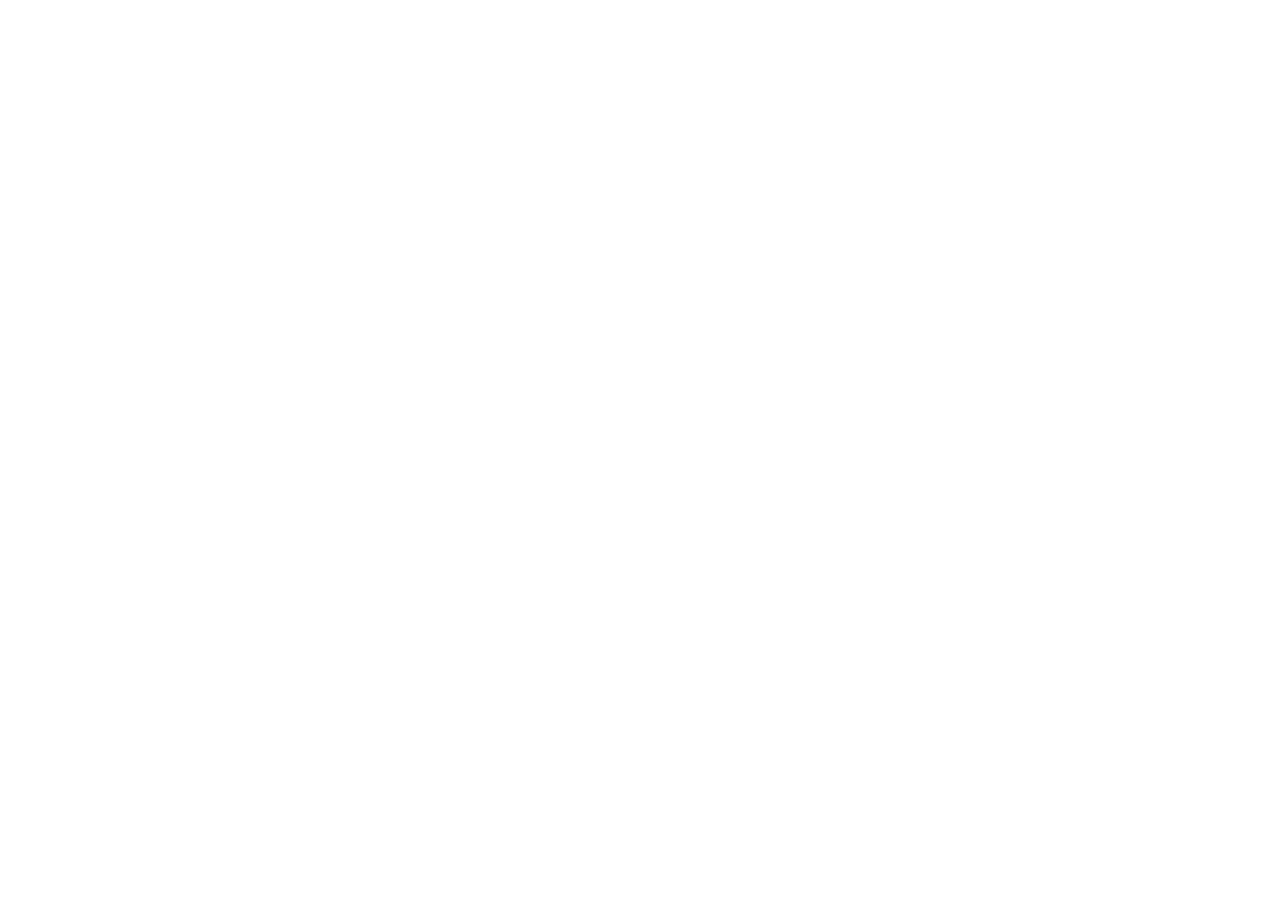
==== DBootstrap.html @ a1589ec2 "Test index.html page" ====
<!DOCTYPE html>
<html lang="en">
<head>
    <link rel="stylesheet" href="stylesheet.css">
    <meta charset="UTF-8">
    <meta name="viewport" content="width=device-width, initial-scale=1.0">
    <title>DBootstrap Documentation</title>
</head>
<body>
    <script src="jquery-3.7.1.js"></script>
</body>
</html>
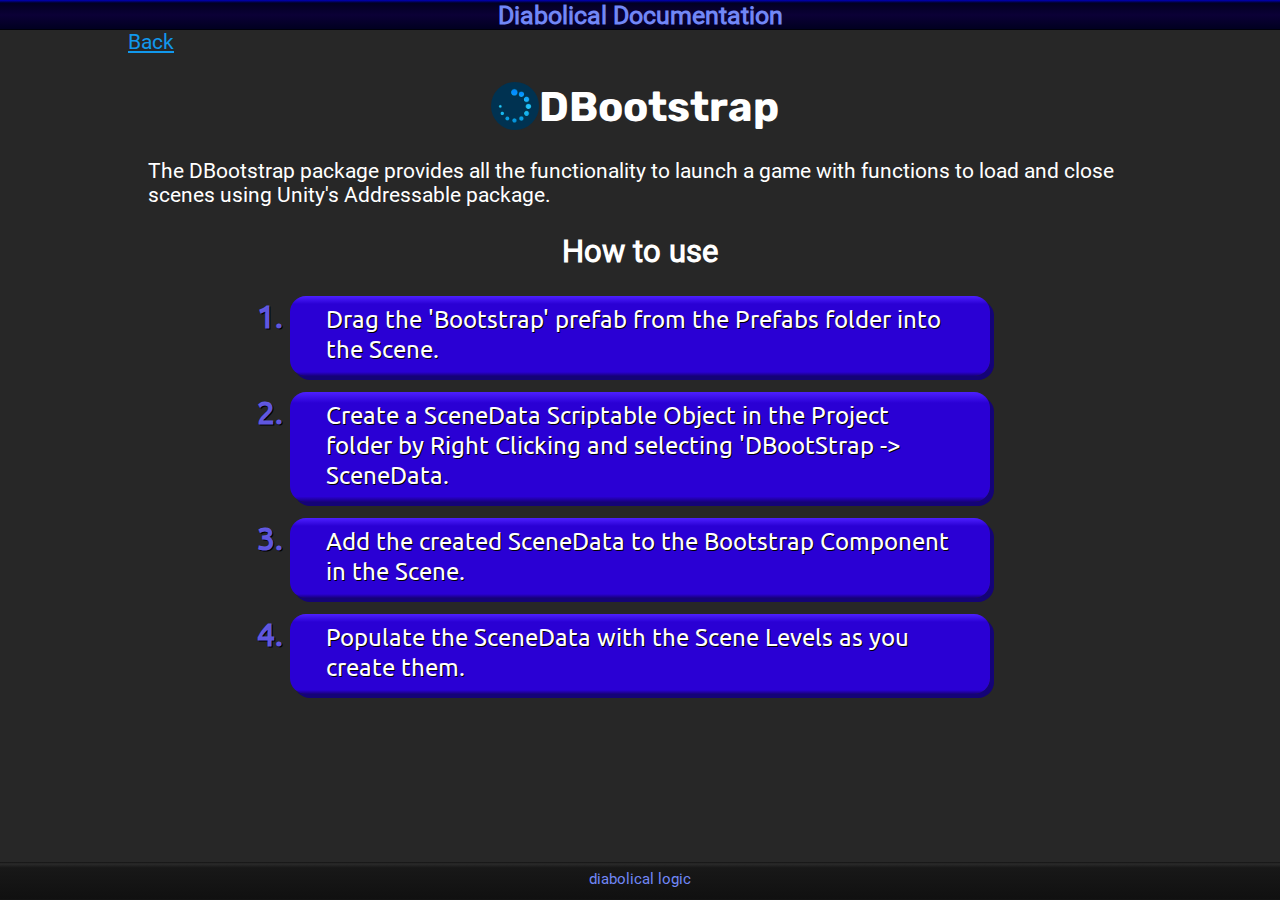
==== commit e8052760: "Added DBootstrap page" ====
--- a/DBootstrap.html
+++ b/DBootstrap.html
@@ -4,9 +4,57 @@
     <link rel="stylesheet" href="stylesheet.css">
     <meta charset="UTF-8">
     <meta name="viewport" content="width=device-width, initial-scale=1.0">
-    <title>DBootstrap Documentation</title>
+    <title>Dutchie Packages Documentation</title>
 </head>
 <body>
     <script src="jquery-3.7.1.js"></script>
+    
+    <header>
+        <div id="headerContent"></div>
+        <script>
+            $('#headerContent').load('./header.html');
+        </script>
+    </header>
+
+
+    <main>   
+        <div>
+            <a href="index.html">Back</a>
+            </div>
+
+            <div id="imageContainer">
+            <div id="packageIconImg">
+            <img src="Icons/DBootstrapIcon_128.png" width="48" height="48"/>
+            </div>
+
+            <div id="packageHeader">
+                <h1>DBootstrap</h1>
+                </div>
+            </div>
+        </div>
+        <div id="packageDescription">
+                The DBootstrap package provides all the functionality to launch a game with functions to load and close scenes using Unity's Addressable package. 
+            </div>
+            <div id="howToHeader">
+                <h2>How to use</h2>
+            </div>
+            <div style="width: 80%; padding-left: 10%; text-align: center;">
+                <ol>
+                <li>Drag the 'Bootstrap' prefab from the Prefabs folder into the Scene.</li>
+                <li>Create a SceneData Scriptable Object in the Project folder by Right Clicking and selecting 'DBootStrap -> SceneData.</li>
+                <li>Add the created SceneData to the Bootstrap Component in the Scene.</li>
+                <li>Populate the SceneData with the Scene Levels as you create them.</li>
+            </ol>
+            </div>
+    </main>
+
+
+    
+        <div id="newFooter"></div>
+        <script>
+            $('#newFooter').load('./footer.html');
+        </script>
+    
+    
 </body>
-</html>+</html>
--- a/stylesheet.css
+++ b/stylesheet.css
@@ -0,0 +1,197 @@
+@font-face {
+    font-family: ubuntu;
+    src: url(Fonts/Ubuntu/Ubuntu-Regular.ttf);
+  }
+
+  @font-face {
+    font-family: rubik;
+    src: url(Fonts/Rubik/Rubik-VariableFont_wght.ttf);
+  }
+
+  @font-face {
+    font-family: roboto;
+    src: url(Fonts/Roboto/Roboto-Regular.ttf);
+  }
+
+html, body { 
+    height: 100%;   
+    color: #ffffff;
+}
+
+body {
+    color: #FFF;
+    padding: 0;
+    margin: 0;
+    font-size: 1.3em;
+    background-color: #272727;
+    font-family: roboto;
+}
+
+a:link {
+    color: #1198ec;
+  }
+  /* visited link */
+  a:visited {
+    color: #0c73b3;
+  }
+  /* mouse over link */
+  a:hover {
+    color: #12a2fc;
+  }
+  /* selected link */
+  a:active {
+    color: #0b6ca8;
+  }
+
+header {    
+    background: linear-gradient(0deg, rgba(0,0,0,1) 0%,
+     rgba(1,0,33,1) 5%,
+      rgb(11, 0, 54) 50%,
+       rgba(1,0,33,1) 90%,
+        rgba(0,1,186,1) 100%);
+    height: 30px;    
+}
+
+main { 
+    background-color: #272727;    
+    padding-bottom: 60px;    
+    margin-left: 10%;
+    margin-right: 10%;
+}
+
+footer { 
+    background-color: #000;
+    height: 30px;    
+}
+
+#newFooter {
+    position: fixed;
+    left: 0;
+    bottom: 0;
+    width: 100%;
+    background-color: rgb(0, 0, 0);
+    color: rgb(113, 135, 246);
+    text-align: center;
+    height: 30px;
+    font-size: 0.7em;
+    padding-top: 8px;
+background: linear-gradient(0deg, rgb(27, 27, 27) 0%,
+ rgb(16, 16, 16) 2%,
+  rgb(24, 24, 24) 85%,
+   rgb(42, 42, 42) 95%,
+    rgb(18, 18, 18) 100%);
+ }
+
+
+#mainHeader {
+    font-size: larger;
+    font-weight: 700;    
+    color: rgb(113, 135, 246);
+    display: flex;
+    justify-content: center;
+    align-items: center;
+    padding: 0;
+    margin: 0  ;
+    height: 30px;
+    
+}
+
+#footerContent {
+    font-size: small;
+    font-weight: 700;    
+    color: rgb(113, 135, 246);
+    display: flex;
+    justify-content: center;
+    align-items: center;
+    padding: 0;
+    margin: 0  ;
+    height: 30px;
+}
+
+#indexLinkList{
+    display: table;
+    margin: 0 auto;
+}
+
+ol {
+	padding: 0;
+	margin: 0;
+	max-width: 700px;
+	
+    display: inline-block;
+    text-align: left;    
+}
+/*
+ol::before {
+	content: '';
+	width: .5rem;
+	height: 100%;
+	position: absolute;
+	top: 0;
+	left: 10%;
+	background: rgb(0, 255, 98);
+	z-index: -1;
+}
+*/
+
+li {
+	padding-top: 0rem;
+    padding-left: 1.5em;
+    padding-right: 1.5em;
+    padding-bottom: 0.5em;
+	border-radius: 1.0rem;
+	background: rgb(43, 8, 245);
+    font-size: 1.5rem;
+    box-shadow: 4px 4px rgb(20, 3, 119);
+    text-shadow: 1px 1px rgb(0, 0, 0);
+    font-family: ubuntu;
+    background: linear-gradient(0deg, rgb(24, 0, 122) 0%,
+     rgba(42, 0, 212) 5%,
+      rgb(42, 0, 212) 50%,
+       rgba(42, 0, 212) 90%,
+        rgb(77, 32, 255) 100%);
+    
+}
+
+li + li {
+	margin-top: 1rem;
+}
+
+::marker {
+	font-weight: 600;
+	color: rgba(109, 99, 255, 0.887);
+	font-size: 2rem;
+}
+
+#packageHeader{
+    margin-left: 0px;
+    margin-right: 10px;
+    font-family: rubik;
+}
+
+#packageDescription{
+    margin-left: 20px;
+}
+
+#howToHeader{
+    text-align: center;    
+}
+
+img {
+    max-width: 48px;
+    max-height: 48px;
+  }
+
+  #packageIconImg {
+    flex-basis: 48px;    
+    background-color: #003251;
+    border-radius: 50%;   
+    max-width: 48px;
+    max-height: 48px;
+  }
+
+  #imageContainer {
+    display: flex;
+    align-items: center;
+    justify-content: center
+  }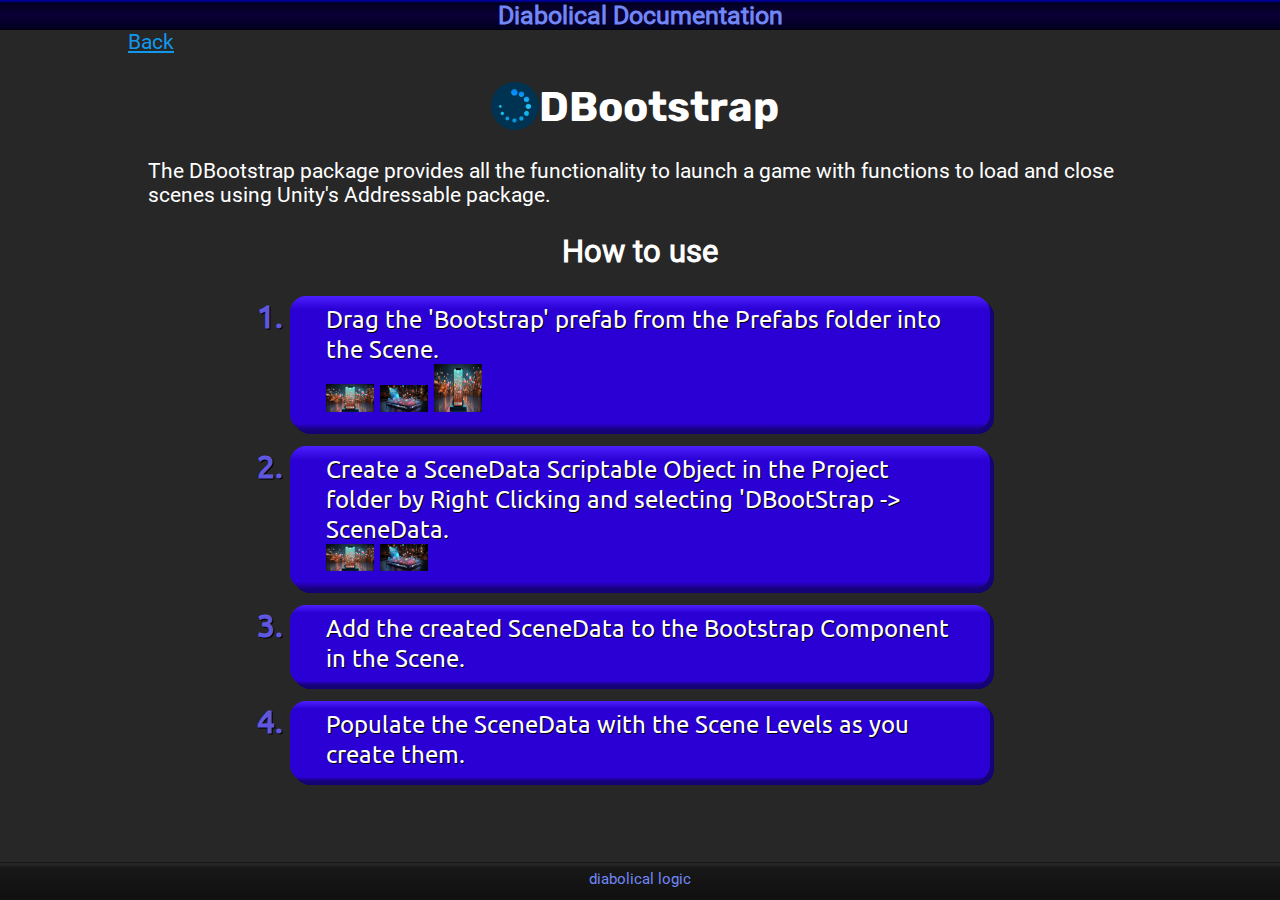
==== commit 56d0b953: "Initial implementation of lightbox" ====
--- a/DBootstrap.html
+++ b/DBootstrap.html
@@ -1,12 +1,28 @@
 <!DOCTYPE html>
 <html lang="en">
 <head>
-    <link rel="stylesheet" href="stylesheet.css">
+    <link rel="stylesheet" href="./stylesheet.css">
     <meta charset="UTF-8">
     <meta name="viewport" content="width=device-width, initial-scale=1.0">
     <title>Dutchie Packages Documentation</title>
+
+    <link type="text/css" rel="stylesheet" href="Scripts/lightGallery-master/dist/css/lightgallery-bundle.css" />
 </head>
 <body>
+    <script src="Scripts/lightGallery-master/dist/lightgallery.umd.js"></script>
+    
+
+    <!-- lightgallery plugins -->
+    <script src="Scripts/lightGallery-master/dist/plugins/thumbnail/lg-thumbnail.umd.js"></script>
+    <script src="Scripts/lightGallery-master/dist/plugins/zoom/lg-zoom.umd.js"></script>
+    <script src="Scripts/lightGallery-master/dist/plugins/comment/lg-comment.umd.js"></script>
+    <script src="Scripts/lightGallery-master/dist/plugins/fullscreen/lg-fullscreen.umd.js"></script>
+    <script src="Scripts/lightGallery-master/dist/plugins/hash/lg-hash.umd.js"></script>
+    <script src="Scripts/lightGallery-master/dist/plugins/pager/lg-pager.umd.js"></script>
+    <script src="Scripts/lightGallery-master/dist/plugins/relativeCaption/lg-relative-caption.umd.js"></script>
+    <script src="Scripts/lightGallery-master/dist/plugins/video/lg-video.umd.js"></script>
+
+
     <script src="jquery-3.7.1.js"></script>
     
     <header>
@@ -40,12 +56,42 @@
             </div>
             <div style="width: 80%; padding-left: 10%; text-align: center;">
                 <ol>
-                <li>Drag the 'Bootstrap' prefab from the Prefabs folder into the Scene.</li>
-                <li>Create a SceneData Scriptable Object in the Project folder by Right Clicking and selecting 'DBootStrap -> SceneData.</li>
+                <li>Drag the 'Bootstrap' prefab from the Prefabs folder into the Scene.
+                    <div id="lightgallery">
+                        <a href="Images/img1.jpg" data-lg-size="1600-2400">
+                            <img alt="Drag the 'Bootstrap' prefab from the Prefabs folder into the Scene." src="Images/img1Thumbnail.png"></a>
+                        <a href="Images/img2.jpg" data-lg-size="1024-800">
+                            <img alt="Create a SceneData Scriptable Object in the Project folder by Right Clicking and selecting 'DBootStrap -> SceneData." src="Images/img2Thumbnail.png"></a>
+                              <!-- HTML5 Video --->
+    <a
+    data-lg-size="1280-720"
+    data-video='{"source": [{"src":"Images/DBootstrap/DBootstrapVideo1.mp4", "type":"video/mp4"}], "tracks": [{"src": "{/videos/title.txt", "kind":"captions", "srclang": "en", "label": "English", "default": "true"}], "attributes": {"preload": false, "playsinline": true, "controls": true}}'
+    data-poster="Images/img1.jpg"
+    data-sub-html="<h4>'Add the created SceneData to the Bootstrap Component in the Scene.</h4>"
+>
+    <img
+        width="300"
+        height="100"
+        class="img-responsive"
+        src="Images/img1.jpg"
+    />
+</a>          
+                    </div>
+                </li>
+                <li>Create a SceneData Scriptable Object in the Project folder by Right Clicking and selecting 'DBootStrap -> SceneData.
+                    <div id="lightgallery2">
+                        <a href="Images/img1.jpg" data-lg-size="1600-2400">
+                            <img alt="Drag the 'Bootstrap' prefab from the Prefabs folder into the Scene." src="Images/img1Thumbnail.png"></a>
+                        <a href="Images/img2.jpg" data-lg-size="1024-800">
+                            <img alt="Create a SceneData Scriptable Object in the Project folder by Right Clicking and selecting 'DBootStrap -> SceneData." src="Images/img2Thumbnail.png"></a>                
+                    </div>
+                </li>
                 <li>Add the created SceneData to the Bootstrap Component in the Scene.</li>
                 <li>Populate the SceneData with the Scene Levels as you create them.</li>
             </ol>
             </div>
+            
+            
     </main>
 
 
@@ -55,6 +101,25 @@
             $('#newFooter').load('./footer.html');
         </script>
     
+     <!-- lightgallery initialization -->
+     <script type="text/javascript">
+        lightGallery(document.getElementById('lightgallery'), {
+            plugins: [lgZoom, lgThumbnail, lgComment, lgFullscreen,  lgHash, lgPager,lgVideo],
+            licenseKey: '0000-0000-000-0000',
+            speed: 500,
+            // ... other settings
+        });
+    </script>
+
+<script type="text/javascript">
+    lightGallery(document.getElementById('lightgallery2'), {
+        plugins: [lgZoom, lgThumbnail, lgComment, lgFullscreen,  lgHash, lgPager,lgVideo],
+        licenseKey: '0000-0000-000-0000',
+        speed: 500,
+        // ... other settings
+    });
+</script>
+    <!-- End lightgallery -->
     
 </body>
 </html>
--- a/stylesheet.css
+++ b/stylesheet.css
@@ -194,4 +194,44 @@
     display: flex;
     align-items: center;
     justify-content: center
-  }+  }
+.lightgalleryclass{
+    display: grid;
+    text-align: left;
+}
+  .lightboxImage {
+	padding-top: 0.65rem;
+    padding-left: 1em;
+    padding-right: 1em;
+    padding-bottom: 0.2em;
+	border-radius: 1.0rem;
+	background: rgb(43, 8, 245);
+    font-size: 1.5rem;
+    box-shadow: 4px 4px rgb(20, 3, 119);
+    text-shadow: 1px 1px rgb(0, 0, 0);
+    font-family: ubuntu;
+    background: linear-gradient(0deg, rgb(24, 0, 122) 0%,
+     rgba(42, 0, 212) 5%,
+      rgb(42, 0, 212) 50%,
+       rgba(42, 0, 212) 90%,
+        rgb(77, 32, 255) 100%);  
+        margin-bottom: 1em;
+
+}
+
+.lightboxImage:link,
+.lightboxImage:hover,
+.lightboxImage:active,
+.lightboxImage:visited
+{
+    text-decoration: none;
+    color: #FFF;   
+    
+    
+}
+
+#instructions{
+    width: 80%; 
+    padding-left: 10%; 
+    text-align: center;
+}
--- a/Scripts/lightGallery-master/dist/css/lightgallery-bundle.css
+++ b/Scripts/lightGallery-master/dist/css/lightgallery-bundle.css
@@ -0,0 +1,1442 @@
+@font-face {
+  font-family: "lg";
+  src: url("../fonts/lg.woff2?io9a6k") format("woff2"), url("../fonts/lg.ttf?io9a6k") format("truetype"), url("../fonts/lg.woff?io9a6k") format("woff"), url("../fonts/lg.svg?io9a6k#lg") format("svg");
+  font-weight: normal;
+  font-style: normal;
+  font-display: block;
+}
+.lg-icon {
+  /* use !important to prevent issues with browser extensions that change fonts */
+  font-family: "lg" !important;
+  speak: never;
+  font-style: normal;
+  font-weight: normal;
+  font-variant: normal;
+  text-transform: none;
+  line-height: 1;
+  /* Better Font Rendering =========== */
+  -webkit-font-smoothing: antialiased;
+  -moz-osx-font-smoothing: grayscale;
+}
+
+.lg-container {
+  font-family: system-ui, -apple-system, "Segoe UI", Roboto, "Helvetica Neue", Arial, "Noto Sans", "Liberation Sans", sans-serif, "Apple Color Emoji", "Segoe UI Emoji", "Segoe UI Symbol", "Noto Color Emoji";
+}
+
+.lg-next,
+.lg-prev {
+  background-color: rgba(0, 0, 0, 0.45);
+  border-radius: 2px;
+  color: #999;
+  cursor: pointer;
+  display: block;
+  font-size: 22px;
+  margin-top: -10px;
+  padding: 8px 10px 9px;
+  position: absolute;
+  top: 50%;
+  z-index: 1084;
+  outline: none;
+  border: none;
+}
+.lg-next.disabled,
+.lg-prev.disabled {
+  opacity: 0 !important;
+  cursor: default;
+}
+.lg-next:hover:not(.disabled),
+.lg-prev:hover:not(.disabled) {
+  color: #fff;
+}
+.lg-single-item .lg-next,
+.lg-single-item .lg-prev {
+  display: none;
+}
+
+.lg-next {
+  right: 20px;
+}
+.lg-next:before {
+  content: "\e095";
+}
+
+.lg-prev {
+  left: 20px;
+}
+.lg-prev:after {
+  content: "\e094";
+}
+
+@-webkit-keyframes lg-right-end {
+  0% {
+    left: 0;
+  }
+  50% {
+    left: -30px;
+  }
+  100% {
+    left: 0;
+  }
+}
+@-moz-keyframes lg-right-end {
+  0% {
+    left: 0;
+  }
+  50% {
+    left: -30px;
+  }
+  100% {
+    left: 0;
+  }
+}
+@-ms-keyframes lg-right-end {
+  0% {
+    left: 0;
+  }
+  50% {
+    left: -30px;
+  }
+  100% {
+    left: 0;
+  }
+}
+@keyframes lg-right-end {
+  0% {
+    left: 0;
+  }
+  50% {
+    left: -30px;
+  }
+  100% {
+    left: 0;
+  }
+}
+@-webkit-keyframes lg-left-end {
+  0% {
+    left: 0;
+  }
+  50% {
+    left: 30px;
+  }
+  100% {
+    left: 0;
+  }
+}
+@-moz-keyframes lg-left-end {
+  0% {
+    left: 0;
+  }
+  50% {
+    left: 30px;
+  }
+  100% {
+    left: 0;
+  }
+}
+@-ms-keyframes lg-left-end {
+  0% {
+    left: 0;
+  }
+  50% {
+    left: 30px;
+  }
+  100% {
+    left: 0;
+  }
+}
+@keyframes lg-left-end {
+  0% {
+    left: 0;
+  }
+  50% {
+    left: 30px;
+  }
+  100% {
+    left: 0;
+  }
+}
+.lg-outer.lg-right-end .lg-object {
+  -webkit-animation: lg-right-end 0.3s;
+  -o-animation: lg-right-end 0.3s;
+  animation: lg-right-end 0.3s;
+  position: relative;
+}
+.lg-outer.lg-left-end .lg-object {
+  -webkit-animation: lg-left-end 0.3s;
+  -o-animation: lg-left-end 0.3s;
+  animation: lg-left-end 0.3s;
+  position: relative;
+}
+
+.lg-toolbar {
+  z-index: 1082;
+  left: 0;
+  position: absolute;
+  top: 0;
+  width: 100%;
+}
+.lg-media-overlap .lg-toolbar {
+  background-image: linear-gradient(0deg, rgba(0, 0, 0, 0), rgba(0, 0, 0, 0.4));
+}
+.lg-toolbar .lg-icon {
+  color: #999;
+  cursor: pointer;
+  float: right;
+  font-size: 24px;
+  height: 47px;
+  line-height: 27px;
+  padding: 10px 0;
+  text-align: center;
+  width: 50px;
+  text-decoration: none !important;
+  outline: medium none;
+  will-change: color;
+  -webkit-transition: color 0.2s linear;
+  -o-transition: color 0.2s linear;
+  transition: color 0.2s linear;
+  background: none;
+  border: none;
+  box-shadow: none;
+}
+.lg-toolbar .lg-icon.lg-icon-18 {
+  font-size: 18px;
+}
+.lg-toolbar .lg-icon:hover {
+  color: #fff;
+}
+.lg-toolbar .lg-close:after {
+  content: "\e070";
+}
+.lg-toolbar .lg-maximize {
+  font-size: 22px;
+}
+.lg-toolbar .lg-maximize:after {
+  content: "\e90a";
+}
+.lg-toolbar .lg-download:after {
+  content: "\e0f2";
+}
+
+.lg-sub-html {
+  color: #eee;
+  font-size: 16px;
+  padding: 10px 40px;
+  text-align: center;
+  z-index: 1080;
+  opacity: 0;
+  -webkit-transition: opacity 0.2s ease-out 0s;
+  -o-transition: opacity 0.2s ease-out 0s;
+  transition: opacity 0.2s ease-out 0s;
+}
+.lg-sub-html h4 {
+  margin: 0;
+  font-size: 13px;
+  font-weight: bold;
+}
+.lg-sub-html p {
+  font-size: 12px;
+  margin: 5px 0 0;
+}
+.lg-sub-html a {
+  color: inherit;
+}
+.lg-sub-html a:hover {
+  text-decoration: underline;
+}
+.lg-media-overlap .lg-sub-html {
+  background-image: linear-gradient(180deg, rgba(0, 0, 0, 0), rgba(0, 0, 0, 0.6));
+}
+.lg-item .lg-sub-html {
+  position: absolute;
+  bottom: 0;
+  right: 0;
+  left: 0;
+}
+
+.lg-error-msg {
+  font-size: 14px;
+  color: #999;
+}
+
+.lg-counter {
+  color: #999;
+  display: inline-block;
+  font-size: 16px;
+  padding-left: 20px;
+  padding-top: 12px;
+  height: 47px;
+  vertical-align: middle;
+}
+
+.lg-closing .lg-toolbar,
+.lg-closing .lg-prev,
+.lg-closing .lg-next,
+.lg-closing .lg-sub-html {
+  opacity: 0;
+  -webkit-transition: -webkit-transform 0.08 cubic-bezier(0, 0, 0.25, 1) 0s, opacity 0.08 cubic-bezier(0, 0, 0.25, 1) 0s, color 0.08 linear;
+  -moz-transition: -moz-transform 0.08 cubic-bezier(0, 0, 0.25, 1) 0s, opacity 0.08 cubic-bezier(0, 0, 0.25, 1) 0s, color 0.08 linear;
+  -o-transition: -o-transform 0.08 cubic-bezier(0, 0, 0.25, 1) 0s, opacity 0.08 cubic-bezier(0, 0, 0.25, 1) 0s, color 0.08 linear;
+  transition: transform 0.08 cubic-bezier(0, 0, 0.25, 1) 0s, opacity 0.08 cubic-bezier(0, 0, 0.25, 1) 0s, color 0.08 linear;
+}
+
+body:not(.lg-from-hash) .lg-outer.lg-start-zoom .lg-item:not(.lg-zoomable) .lg-img-wrap,
+body:not(.lg-from-hash) .lg-outer.lg-start-zoom .lg-item:not(.lg-zoomable) .lg-video-cont {
+  opacity: 0;
+  -moz-transform: scale3d(0.5, 0.5, 0.5);
+  -o-transform: scale3d(0.5, 0.5, 0.5);
+  -ms-transform: scale3d(0.5, 0.5, 0.5);
+  -webkit-transform: scale3d(0.5, 0.5, 0.5);
+  transform: scale3d(0.5, 0.5, 0.5);
+  will-change: transform, opacity;
+  -webkit-transition: -webkit-transform 250ms cubic-bezier(0, 0, 0.25, 1) 0s, opacity 250ms cubic-bezier(0, 0, 0.25, 1) !important;
+  -moz-transition: -moz-transform 250ms cubic-bezier(0, 0, 0.25, 1) 0s, opacity 250ms cubic-bezier(0, 0, 0.25, 1) !important;
+  -o-transition: -o-transform 250ms cubic-bezier(0, 0, 0.25, 1) 0s, opacity 250ms cubic-bezier(0, 0, 0.25, 1) !important;
+  transition: transform 250ms cubic-bezier(0, 0, 0.25, 1) 0s, opacity 250ms cubic-bezier(0, 0, 0.25, 1) !important;
+}
+body:not(.lg-from-hash) .lg-outer.lg-start-zoom .lg-item:not(.lg-zoomable).lg-complete .lg-img-wrap,
+body:not(.lg-from-hash) .lg-outer.lg-start-zoom .lg-item:not(.lg-zoomable).lg-complete .lg-video-cont {
+  opacity: 1;
+  -moz-transform: scale3d(1, 1, 1);
+  -o-transform: scale3d(1, 1, 1);
+  -ms-transform: scale3d(1, 1, 1);
+  -webkit-transform: scale3d(1, 1, 1);
+  transform: scale3d(1, 1, 1);
+}
+
+.lg-icon:focus-visible {
+  color: #fff;
+  border-radius: 3px;
+  outline: 1px dashed rgba(255, 255, 255, 0.6);
+}
+
+.lg-toolbar .lg-icon:focus-visible {
+  border-radius: 8px;
+  outline-offset: -5px;
+}
+
+.lg-outer .lg-thumb-outer {
+  background-color: #0d0a0a;
+  width: 100%;
+  max-height: 350px;
+  overflow: hidden;
+  float: left;
+}
+.lg-outer .lg-thumb-outer.lg-grab .lg-thumb-item {
+  cursor: -webkit-grab;
+  cursor: -moz-grab;
+  cursor: -o-grab;
+  cursor: -ms-grab;
+  cursor: grab;
+}
+.lg-outer .lg-thumb-outer.lg-grabbing .lg-thumb-item {
+  cursor: move;
+  cursor: -webkit-grabbing;
+  cursor: -moz-grabbing;
+  cursor: -o-grabbing;
+  cursor: -ms-grabbing;
+  cursor: grabbing;
+}
+.lg-outer .lg-thumb-outer.lg-dragging .lg-thumb {
+  -webkit-transition-duration: 0s !important;
+  transition-duration: 0s !important;
+}
+.lg-outer .lg-thumb-outer.lg-rebuilding-thumbnails .lg-thumb {
+  -webkit-transition-duration: 0s !important;
+  transition-duration: 0s !important;
+}
+.lg-outer .lg-thumb-outer.lg-thumb-align-middle {
+  text-align: center;
+}
+.lg-outer .lg-thumb-outer.lg-thumb-align-left {
+  text-align: left;
+}
+.lg-outer .lg-thumb-outer.lg-thumb-align-right {
+  text-align: right;
+}
+.lg-outer.lg-single-item .lg-thumb-outer {
+  display: none;
+}
+.lg-outer .lg-thumb {
+  padding: 5px 0;
+  height: 100%;
+  margin-bottom: -5px;
+  display: inline-block;
+  vertical-align: middle;
+}
+@media (min-width: 768px) {
+  .lg-outer .lg-thumb {
+    padding: 10px 0;
+  }
+}
+.lg-outer .lg-thumb-item {
+  cursor: pointer;
+  float: left;
+  overflow: hidden;
+  height: 100%;
+  border-radius: 2px;
+  margin-bottom: 5px;
+  will-change: border-color;
+}
+@media (min-width: 768px) {
+  .lg-outer .lg-thumb-item {
+    border-radius: 4px;
+    border: 2px solid #fff;
+    -webkit-transition: border-color 0.25s ease;
+    -o-transition: border-color 0.25s ease;
+    transition: border-color 0.25s ease;
+  }
+}
+.lg-outer .lg-thumb-item.active, .lg-outer .lg-thumb-item:hover {
+  border-color: rgb(169, 7, 7);
+}
+.lg-outer .lg-thumb-item img {
+  width: 100%;
+  height: 100%;
+  object-fit: cover;
+  display: block;
+}
+.lg-outer.lg-can-toggle .lg-item {
+  padding-bottom: 0;
+}
+.lg-outer .lg-toggle-thumb:after {
+  content: "\e1ff";
+}
+.lg-outer.lg-animate-thumb .lg-thumb {
+  -webkit-transition-timing-function: cubic-bezier(0.215, 0.61, 0.355, 1);
+  transition-timing-function: cubic-bezier(0.215, 0.61, 0.355, 1);
+}
+
+.lg-outer .lg-video-cont {
+  text-align: center;
+  display: inline-block;
+  vertical-align: middle;
+  position: relative;
+}
+.lg-outer .lg-video-cont .lg-object {
+  width: 100% !important;
+  height: 100% !important;
+}
+.lg-outer .lg-has-iframe .lg-video-cont {
+  -webkit-overflow-scrolling: touch;
+  overflow: auto;
+}
+.lg-outer .lg-video-object {
+  position: absolute;
+  left: 0;
+  right: 0;
+  width: 100%;
+  height: 100%;
+  top: 0;
+  bottom: 0;
+  z-index: 3;
+}
+.lg-outer .lg-video-poster {
+  z-index: 1;
+}
+.lg-outer .lg-has-video .lg-video-object {
+  opacity: 0;
+  will-change: opacity;
+  -webkit-transition: opacity 0.3s ease-in;
+  -o-transition: opacity 0.3s ease-in;
+  transition: opacity 0.3s ease-in;
+}
+.lg-outer .lg-has-video.lg-video-loaded .lg-video-poster,
+.lg-outer .lg-has-video.lg-video-loaded .lg-video-play-button {
+  opacity: 0 !important;
+}
+.lg-outer .lg-has-video.lg-video-loaded .lg-video-object {
+  opacity: 1;
+}
+
+@keyframes lg-play-stroke {
+  0% {
+    stroke-dasharray: 1, 200;
+    stroke-dashoffset: 0;
+  }
+  50% {
+    stroke-dasharray: 89, 200;
+    stroke-dashoffset: -35px;
+  }
+  100% {
+    stroke-dasharray: 89, 200;
+    stroke-dashoffset: -124px;
+  }
+}
+@keyframes lg-play-rotate {
+  100% {
+    -webkit-transform: rotate(360deg);
+    transform: rotate(360deg);
+  }
+}
+.lg-video-play-button {
+  width: 18%;
+  max-width: 140px;
+  position: absolute;
+  top: 50%;
+  left: 50%;
+  z-index: 2;
+  cursor: pointer;
+  transform: translate(-50%, -50%) scale(1);
+  will-change: opacity, transform;
+  -webkit-transition: -webkit-transform 0.25s cubic-bezier(0.17, 0.88, 0.32, 1.28), opacity 0.1s;
+  -moz-transition: -moz-transform 0.25s cubic-bezier(0.17, 0.88, 0.32, 1.28), opacity 0.1s;
+  -o-transition: -o-transform 0.25s cubic-bezier(0.17, 0.88, 0.32, 1.28), opacity 0.1s;
+  transition: transform 0.25s cubic-bezier(0.17, 0.88, 0.32, 1.28), opacity 0.1s;
+}
+.lg-video-play-button:hover .lg-video-play-icon-bg,
+.lg-video-play-button:hover .lg-video-play-icon {
+  opacity: 1;
+}
+
+.lg-video-play-icon-bg {
+  fill: none;
+  stroke-width: 3%;
+  stroke: #fcfcfc;
+  opacity: 0.6;
+  will-change: opacity;
+  -webkit-transition: opacity 0.12s ease-in;
+  -o-transition: opacity 0.12s ease-in;
+  transition: opacity 0.12s ease-in;
+}
+
+.lg-video-play-icon-circle {
+  position: absolute;
+  top: 0;
+  left: 0;
+  bottom: 0;
+  right: 0;
+  fill: none;
+  stroke-width: 3%;
+  stroke: rgba(30, 30, 30, 0.9);
+  stroke-opacity: 1;
+  stroke-linecap: round;
+  stroke-dasharray: 200;
+  stroke-dashoffset: 200;
+}
+
+.lg-video-play-icon {
+  position: absolute;
+  width: 25%;
+  max-width: 120px;
+  left: 50%;
+  top: 50%;
+  transform: translate3d(-50%, -50%, 0);
+  opacity: 0.6;
+  will-change: opacity;
+  -webkit-transition: opacity 0.12s ease-in;
+  -o-transition: opacity 0.12s ease-in;
+  transition: opacity 0.12s ease-in;
+}
+.lg-video-play-icon .lg-video-play-icon-inner {
+  fill: #fcfcfc;
+}
+
+.lg-video-loading .lg-video-play-icon-circle {
+  animation: lg-play-rotate 2s linear 0.25s infinite, lg-play-stroke 1.5s ease-in-out 0.25s infinite;
+}
+
+.lg-video-loaded .lg-video-play-button {
+  opacity: 0;
+  transform: translate(-50%, -50%) scale(0.7);
+}
+
+.lg-progress-bar {
+  background-color: #333;
+  height: 5px;
+  left: 0;
+  position: absolute;
+  top: 0;
+  width: 100%;
+  z-index: 1083;
+  opacity: 0;
+  will-change: opacity;
+  -webkit-transition: opacity 0.08s ease 0s;
+  -moz-transition: opacity 0.08s ease 0s;
+  -o-transition: opacity 0.08s ease 0s;
+  transition: opacity 0.08s ease 0s;
+}
+.lg-progress-bar .lg-progress {
+  background-color: rgb(169, 7, 7);
+  height: 5px;
+  width: 0;
+}
+.lg-progress-bar.lg-start .lg-progress {
+  width: 100%;
+}
+.lg-show-autoplay .lg-progress-bar {
+  opacity: 1;
+}
+
+.lg-autoplay-button:after {
+  content: "\e01d";
+}
+.lg-show-autoplay .lg-autoplay-button:after {
+  content: "\e01a";
+}
+.lg-single-item .lg-autoplay-button {
+  opacity: 0.75;
+  pointer-events: none;
+}
+
+.lg-outer.lg-css3.lg-zoom-dragging .lg-item.lg-complete.lg-zoomable .lg-img-wrap,
+.lg-outer.lg-css3.lg-zoom-dragging .lg-item.lg-complete.lg-zoomable .lg-image {
+  -webkit-transition-duration: 0ms !important;
+  transition-duration: 0ms !important;
+}
+.lg-outer.lg-use-transition-for-zoom .lg-item.lg-complete.lg-zoomable .lg-img-wrap {
+  will-change: transform;
+  -webkit-transition: -webkit-transform 0.5s cubic-bezier(0.12, 0.415, 0.01, 1.19) 0s;
+  -moz-transition: -moz-transform 0.5s cubic-bezier(0.12, 0.415, 0.01, 1.19) 0s;
+  -o-transition: -o-transform 0.5s cubic-bezier(0.12, 0.415, 0.01, 1.19) 0s;
+  transition: transform 0.5s cubic-bezier(0.12, 0.415, 0.01, 1.19) 0s;
+}
+.lg-outer.lg-use-transition-for-zoom.lg-zoom-drag-transition .lg-item.lg-complete.lg-zoomable .lg-img-wrap {
+  will-change: transform;
+  -webkit-transition: -webkit-transform 0.8s cubic-bezier(0, 0, 0.25, 1) 0s;
+  -moz-transition: -moz-transform 0.8s cubic-bezier(0, 0, 0.25, 1) 0s;
+  -o-transition: -o-transform 0.8s cubic-bezier(0, 0, 0.25, 1) 0s;
+  transition: transform 0.8s cubic-bezier(0, 0, 0.25, 1) 0s;
+}
+.lg-outer .lg-item.lg-complete.lg-zoomable .lg-img-wrap {
+  -webkit-transform: translate3d(0, 0, 0);
+  transform: translate3d(0, 0, 0);
+  -webkit-backface-visibility: hidden;
+  -moz-backface-visibility: hidden;
+  backface-visibility: hidden;
+}
+.lg-outer .lg-item.lg-complete.lg-zoomable .lg-image,
+.lg-outer .lg-item.lg-complete.lg-zoomable .lg-dummy-img {
+  -webkit-transform: scale3d(1, 1, 1);
+  transform: scale3d(1, 1, 1);
+  -webkit-transition: -webkit-transform 0.5s cubic-bezier(0.12, 0.415, 0.01, 1.19) 0s, opacity 0.15s !important;
+  -moz-transition: -moz-transform 0.5s cubic-bezier(0.12, 0.415, 0.01, 1.19) 0s, opacity 0.15s !important;
+  -o-transition: -o-transform 0.5s cubic-bezier(0.12, 0.415, 0.01, 1.19) 0s, opacity 0.15s !important;
+  transition: transform 0.5s cubic-bezier(0.12, 0.415, 0.01, 1.19) 0s, opacity 0.15s !important;
+  -webkit-backface-visibility: hidden;
+  -moz-backface-visibility: hidden;
+  backface-visibility: hidden;
+}
+.lg-outer .lg-item.lg-complete.lg-zoomable .lg-image.no-transition,
+.lg-outer .lg-item.lg-complete.lg-zoomable .lg-dummy-img.no-transition {
+  transition: none !important;
+}
+.lg-outer .lg-item.lg-complete.lg-zoomable .lg-image.reset-transition,
+.lg-outer .lg-item.lg-complete.lg-zoomable .lg-dummy-img.reset-transition {
+  transform: scale3d(1, 1, 1) translate3d(-50%, -50%, 0px) !important;
+  max-width: none !important;
+  max-height: none !important;
+  top: 50% !important;
+  left: 50% !important;
+}
+.lg-outer .lg-item.lg-complete.lg-zoomable .lg-image.reset-transition-x,
+.lg-outer .lg-item.lg-complete.lg-zoomable .lg-dummy-img.reset-transition-x {
+  transform: scale3d(1, 1, 1) translate3d(-50%, 0, 0px) !important;
+  top: 0 !important;
+  left: 50% !important;
+  max-width: none !important;
+  max-height: none !important;
+}
+.lg-outer .lg-item.lg-complete.lg-zoomable .lg-image.reset-transition-y,
+.lg-outer .lg-item.lg-complete.lg-zoomable .lg-dummy-img.reset-transition-y {
+  transform: scale3d(1, 1, 1) translate3d(0, -50%, 0px) !important;
+  top: 50% !important;
+  left: 0% !important;
+  max-width: none !important;
+  max-height: none !important;
+}
+
+.lg-icon.lg-zoom-in:after {
+  content: "\e311";
+}
+.lg-actual-size .lg-icon.lg-zoom-in {
+  opacity: 1;
+  pointer-events: auto;
+}
+.lg-icon.lg-actual-size {
+  font-size: 20px;
+}
+.lg-icon.lg-actual-size:after {
+  content: "\e033";
+}
+.lg-icon.lg-zoom-out {
+  opacity: 0.5;
+  pointer-events: none;
+}
+.lg-icon.lg-zoom-out:after {
+  content: "\e312";
+}
+.lg-zoomed .lg-icon.lg-zoom-out {
+  opacity: 1;
+  pointer-events: auto;
+}
+
+.lg-outer[data-lg-slide-type=video] .lg-zoom-in,
+.lg-outer[data-lg-slide-type=video] .lg-actual-size,
+.lg-outer[data-lg-slide-type=video] .lg-zoom-out, .lg-outer[data-lg-slide-type=iframe] .lg-zoom-in,
+.lg-outer[data-lg-slide-type=iframe] .lg-actual-size,
+.lg-outer[data-lg-slide-type=iframe] .lg-zoom-out, .lg-outer.lg-first-slide-loading .lg-zoom-in,
+.lg-outer.lg-first-slide-loading .lg-actual-size,
+.lg-outer.lg-first-slide-loading .lg-zoom-out {
+  opacity: 0.75;
+  pointer-events: none;
+}
+
+.lg-outer .lg-pager-outer {
+  text-align: center;
+  z-index: 1080;
+  height: 10px;
+  margin-bottom: 10px;
+}
+.lg-outer .lg-pager-outer.lg-pager-hover .lg-pager-cont {
+  overflow: visible;
+}
+.lg-outer.lg-single-item .lg-pager-outer {
+  display: none;
+}
+.lg-outer .lg-pager-cont {
+  cursor: pointer;
+  display: inline-block;
+  overflow: hidden;
+  position: relative;
+  vertical-align: top;
+  margin: 0 5px;
+}
+.lg-outer .lg-pager-cont:hover .lg-pager-thumb-cont {
+  opacity: 1;
+  -webkit-transform: translate3d(0, 0, 0);
+  transform: translate3d(0, 0, 0);
+}
+.lg-outer .lg-pager-cont.lg-pager-active .lg-pager {
+  box-shadow: 0 0 0 2px white inset;
+}
+.lg-outer .lg-pager-thumb-cont {
+  background-color: #fff;
+  color: #fff;
+  bottom: 100%;
+  height: 83px;
+  left: 0;
+  margin-bottom: 20px;
+  margin-left: -60px;
+  opacity: 0;
+  padding: 5px;
+  position: absolute;
+  width: 120px;
+  border-radius: 3px;
+  will-change: transform, opacity;
+  -webkit-transition: opacity 0.15s ease 0s, -webkit-transform 0.15s ease 0s;
+  -moz-transition: opacity 0.15s ease 0s, -moz-transform 0.15s ease 0s;
+  -o-transition: opacity 0.15s ease 0s, -o-transform 0.15s ease 0s;
+  transition: opacity 0.15s ease 0s, transform 0.15s ease 0s;
+  -webkit-transform: translate3d(0, 5px, 0);
+  transform: translate3d(0, 5px, 0);
+}
+.lg-outer .lg-pager-thumb-cont img {
+  width: 100%;
+  height: 100%;
+}
+.lg-outer .lg-pager {
+  background-color: rgba(255, 255, 255, 0.5);
+  border-radius: 50%;
+  box-shadow: 0 0 0 8px rgba(255, 255, 255, 0.7) inset;
+  display: block;
+  height: 12px;
+  -webkit-transition: box-shadow 0.3s ease 0s;
+  -o-transition: box-shadow 0.3s ease 0s;
+  transition: box-shadow 0.3s ease 0s;
+  width: 12px;
+}
+.lg-outer .lg-pager:hover, .lg-outer .lg-pager:focus {
+  box-shadow: 0 0 0 8px white inset;
+}
+.lg-outer .lg-caret {
+  border-left: 10px solid transparent;
+  border-right: 10px solid transparent;
+  border-top: 10px dashed;
+  bottom: -10px;
+  display: inline-block;
+  height: 0;
+  left: 50%;
+  margin-left: -5px;
+  position: absolute;
+  vertical-align: middle;
+  width: 0;
+}
+
+.lg-fullscreen:after {
+  content: "\e20c";
+}
+.lg-fullscreen-on .lg-fullscreen:after {
+  content: "\e20d";
+}
+
+.lg-outer .lg-dropdown-overlay {
+  background-color: rgba(0, 0, 0, 0.25);
+  bottom: 0;
+  cursor: default;
+  left: 0;
+  position: absolute;
+  right: 0;
+  top: 0;
+  z-index: 1081;
+  opacity: 0;
+  visibility: hidden;
+  will-change: visibility, opacity;
+  -webkit-transition: visibility 0s linear 0.18s, opacity 0.18s linear 0s;
+  -o-transition: visibility 0s linear 0.18s, opacity 0.18s linear 0s;
+  transition: visibility 0s linear 0.18s, opacity 0.18s linear 0s;
+}
+.lg-outer.lg-dropdown-active .lg-dropdown,
+.lg-outer.lg-dropdown-active .lg-dropdown-overlay {
+  -webkit-transition-delay: 0s;
+  transition-delay: 0s;
+  -moz-transform: translate3d(0, 0px, 0);
+  -o-transform: translate3d(0, 0px, 0);
+  -ms-transform: translate3d(0, 0px, 0);
+  -webkit-transform: translate3d(0, 0px, 0);
+  transform: translate3d(0, 0px, 0);
+  opacity: 1;
+  visibility: visible;
+}
+.lg-outer.lg-dropdown-active .lg-share {
+  color: #fff;
+}
+.lg-outer .lg-dropdown {
+  background-color: #fff;
+  border-radius: 2px;
+  font-size: 14px;
+  list-style-type: none;
+  margin: 0;
+  padding: 10px 0;
+  position: absolute;
+  right: 0;
+  text-align: left;
+  top: 50px;
+  opacity: 0;
+  visibility: hidden;
+  -moz-transform: translate3d(0, 5px, 0);
+  -o-transform: translate3d(0, 5px, 0);
+  -ms-transform: translate3d(0, 5px, 0);
+  -webkit-transform: translate3d(0, 5px, 0);
+  transform: translate3d(0, 5px, 0);
+  will-change: visibility, opacity, transform;
+  -webkit-transition: -webkit-transform 0.18s linear 0s, visibility 0s linear 0.5s, opacity 0.18s linear 0s;
+  -moz-transition: -moz-transform 0.18s linear 0s, visibility 0s linear 0.5s, opacity 0.18s linear 0s;
+  -o-transition: -o-transform 0.18s linear 0s, visibility 0s linear 0.5s, opacity 0.18s linear 0s;
+  transition: transform 0.18s linear 0s, visibility 0s linear 0.5s, opacity 0.18s linear 0s;
+}
+.lg-outer .lg-dropdown:after {
+  content: "";
+  display: block;
+  height: 0;
+  width: 0;
+  position: absolute;
+  border: 8px solid transparent;
+  border-bottom-color: #fff;
+  right: 16px;
+  top: -16px;
+}
+.lg-outer .lg-dropdown > li:last-child {
+  margin-bottom: 0px;
+}
+.lg-outer .lg-dropdown > li:hover a {
+  color: #333;
+}
+.lg-outer .lg-dropdown a {
+  color: #333;
+  display: block;
+  white-space: pre;
+  padding: 4px 12px;
+  font-family: "Open Sans", "Helvetica Neue", Helvetica, Arial, sans-serif;
+  font-size: 12px;
+}
+.lg-outer .lg-dropdown a:hover {
+  background-color: rgba(0, 0, 0, 0.07);
+}
+.lg-outer .lg-dropdown .lg-dropdown-text {
+  display: inline-block;
+  line-height: 1;
+  margin-top: -3px;
+  vertical-align: middle;
+}
+.lg-outer .lg-dropdown .lg-icon {
+  color: #333;
+  display: inline-block;
+  float: none;
+  font-size: 20px;
+  height: auto;
+  line-height: 1;
+  margin-right: 8px;
+  padding: 0;
+  vertical-align: middle;
+  width: auto;
+}
+.lg-outer .lg-share {
+  position: relative;
+}
+.lg-outer .lg-share:after {
+  content: "\e80d";
+}
+.lg-outer .lg-share-facebook .lg-icon {
+  color: #3b5998;
+}
+.lg-outer .lg-share-facebook .lg-icon:after {
+  content: "\e904";
+}
+.lg-outer .lg-share-twitter .lg-icon {
+  color: #00aced;
+}
+.lg-outer .lg-share-twitter .lg-icon:after {
+  content: "\e907";
+}
+.lg-outer .lg-share-pinterest .lg-icon {
+  color: #cb2027;
+}
+.lg-outer .lg-share-pinterest .lg-icon:after {
+  content: "\e906";
+}
+
+.lg-comment-box {
+  width: 420px;
+  max-width: 100%;
+  position: absolute;
+  right: 0;
+  top: 0;
+  bottom: 0;
+  z-index: 9999;
+  background-color: #fff;
+  will-change: transform;
+  -moz-transform: translate3d(100%, 0, 0);
+  -o-transform: translate3d(100%, 0, 0);
+  -ms-transform: translate3d(100%, 0, 0);
+  -webkit-transform: translate3d(100%, 0, 0);
+  transform: translate3d(100%, 0, 0);
+  -webkit-transition: -webkit-transform 0.4s cubic-bezier(0, 0, 0.25, 1) 0s;
+  -moz-transition: -moz-transform 0.4s cubic-bezier(0, 0, 0.25, 1) 0s;
+  -o-transition: -o-transform 0.4s cubic-bezier(0, 0, 0.25, 1) 0s;
+  transition: transform 0.4s cubic-bezier(0, 0, 0.25, 1) 0s;
+}
+.lg-comment-box .lg-comment-title {
+  margin: 0;
+  color: #fff;
+  font-size: 18px;
+}
+.lg-comment-box .lg-comment-header {
+  background-color: #000;
+  padding: 12px 20px;
+  position: absolute;
+  left: 0;
+  right: 0;
+  top: 0;
+}
+.lg-comment-box .lg-comment-body {
+  height: 100% !important;
+  padding-top: 43px !important;
+  width: 100% !important;
+}
+.lg-comment-box .fb-comments {
+  height: 100%;
+  width: 100%;
+  background: url("../images/loading.gif") no-repeat scroll center center #fff;
+  overflow-y: auto;
+  display: inline-block;
+}
+.lg-comment-box .fb-comments[fb-xfbml-state=rendered] {
+  background-image: none;
+}
+.lg-comment-box .fb-comments > span {
+  max-width: 100%;
+}
+.lg-comment-box .lg-comment-close {
+  position: absolute;
+  right: 5px;
+  top: 12px;
+  cursor: pointer;
+  font-size: 20px;
+  color: #999;
+  will-change: color;
+  -webkit-transition: color 0.2s linear;
+  -o-transition: color 0.2s linear;
+  transition: color 0.2s linear;
+}
+.lg-comment-box .lg-comment-close:hover {
+  color: #fff;
+}
+.lg-comment-box .lg-comment-close:after {
+  content: "\e070";
+}
+.lg-comment-box iframe {
+  max-width: 100% !important;
+  width: 100% !important;
+}
+.lg-comment-box #disqus_thread {
+  padding: 0 20px;
+}
+
+.lg-outer .lg-comment-overlay {
+  background-color: rgba(0, 0, 0, 0.25);
+  bottom: 0;
+  cursor: default;
+  left: 0;
+  position: fixed;
+  right: 0;
+  top: 0;
+  z-index: 1081;
+  opacity: 0;
+  visibility: hidden;
+  will-change: visibility, opacity;
+  -webkit-transition: visibility 0s linear 0.18s, opacity 0.18s linear 0s;
+  -o-transition: visibility 0s linear 0.18s, opacity 0.18s linear 0s;
+  transition: visibility 0s linear 0.18s, opacity 0.18s linear 0s;
+}
+.lg-outer .lg-comment-toggle:after {
+  content: "\e908";
+}
+.lg-outer.lg-comment-active .lg-comment-overlay {
+  -webkit-transition-delay: 0s;
+  transition-delay: 0s;
+  -moz-transform: translate3d(0, 0px, 0);
+  -o-transform: translate3d(0, 0px, 0);
+  -ms-transform: translate3d(0, 0px, 0);
+  -webkit-transform: translate3d(0, 0px, 0);
+  transform: translate3d(0, 0px, 0);
+  opacity: 1;
+  visibility: visible;
+}
+.lg-outer.lg-comment-active .lg-comment-toggle {
+  color: #fff;
+}
+.lg-outer.lg-comment-active .lg-comment-box {
+  -moz-transform: translate3d(0, 0, 0);
+  -o-transform: translate3d(0, 0, 0);
+  -ms-transform: translate3d(0, 0, 0);
+  -webkit-transform: translate3d(0, 0, 0);
+  transform: translate3d(0, 0, 0);
+}
+
+.lg-outer .lg-img-rotate {
+  position: absolute;
+  left: 0;
+  right: 0;
+  top: 0;
+  bottom: 0;
+  -webkit-transition: -webkit-transform 0.4s cubic-bezier(0, 0, 0.25, 1) 0s;
+  -moz-transition: -moz-transform 0.4s cubic-bezier(0, 0, 0.25, 1) 0s;
+  -o-transition: -o-transform 0.4s cubic-bezier(0, 0, 0.25, 1) 0s;
+  transition: transform 0.4s cubic-bezier(0, 0, 0.25, 1) 0s;
+}
+.lg-outer[data-lg-slide-type=video] .lg-rotate-left,
+.lg-outer[data-lg-slide-type=video] .lg-rotate-right,
+.lg-outer[data-lg-slide-type=video] .lg-flip-ver,
+.lg-outer[data-lg-slide-type=video] .lg-flip-hor, .lg-outer[data-lg-slide-type=iframe] .lg-rotate-left,
+.lg-outer[data-lg-slide-type=iframe] .lg-rotate-right,
+.lg-outer[data-lg-slide-type=iframe] .lg-flip-ver,
+.lg-outer[data-lg-slide-type=iframe] .lg-flip-hor {
+  opacity: 0.75;
+  pointer-events: none;
+}
+.lg-outer .lg-img-rotate:before {
+  content: "";
+  display: inline-block;
+  height: 100%;
+  vertical-align: middle;
+}
+
+.lg-rotate-left:after {
+  content: "\e900";
+}
+
+.lg-rotate-right:after {
+  content: "\e901";
+}
+
+.lg-icon.lg-flip-hor, .lg-icon.lg-flip-ver {
+  font-size: 26px;
+}
+
+.lg-flip-ver:after {
+  content: "\e903";
+}
+
+.lg-flip-hor:after {
+  content: "\e902";
+}
+
+.lg-medium-zoom-item {
+  cursor: zoom-in;
+}
+
+.lg-medium-zoom .lg-outer {
+  cursor: zoom-out;
+}
+.lg-medium-zoom .lg-outer.lg-grab img.lg-object {
+  cursor: zoom-out;
+}
+.lg-medium-zoom .lg-outer.lg-grabbing img.lg-object {
+  cursor: zoom-out;
+}
+
+.lg-relative-caption .lg-outer .lg-sub-html {
+  white-space: normal;
+  bottom: auto;
+  padding: 0;
+  background-image: none;
+}
+.lg-relative-caption .lg-outer .lg-relative-caption-item {
+  opacity: 0;
+  padding: 16px 0;
+  transition: 0.5s opacity ease;
+}
+.lg-relative-caption .lg-outer .lg-show-caption .lg-relative-caption-item {
+  opacity: 1;
+}
+
+.lg-group:after {
+  content: "";
+  display: table;
+  clear: both;
+}
+
+.lg-container {
+  display: none;
+  outline: none;
+}
+.lg-container.lg-show {
+  display: block;
+}
+
+.lg-on {
+  scroll-behavior: unset;
+}
+
+.lg-overlay-open {
+  overflow: hidden;
+}
+
+.lg-toolbar,
+.lg-prev,
+.lg-next,
+.lg-pager-outer,
+.lg-hide-sub-html .lg-sub-html {
+  opacity: 0;
+  will-change: transform, opacity;
+  -webkit-transition: -webkit-transform 0.25s cubic-bezier(0, 0, 0.25, 1) 0s, opacity 0.25s cubic-bezier(0, 0, 0.25, 1) 0s;
+  -moz-transition: -moz-transform 0.25s cubic-bezier(0, 0, 0.25, 1) 0s, opacity 0.25s cubic-bezier(0, 0, 0.25, 1) 0s;
+  -o-transition: -o-transform 0.25s cubic-bezier(0, 0, 0.25, 1) 0s, opacity 0.25s cubic-bezier(0, 0, 0.25, 1) 0s;
+  transition: transform 0.25s cubic-bezier(0, 0, 0.25, 1) 0s, opacity 0.25s cubic-bezier(0, 0, 0.25, 1) 0s;
+}
+
+.lg-show-in .lg-toolbar,
+.lg-show-in .lg-prev,
+.lg-show-in .lg-next,
+.lg-show-in .lg-pager-outer {
+  opacity: 1;
+}
+.lg-show-in.lg-hide-sub-html .lg-sub-html {
+  opacity: 1;
+}
+.lg-show-in .lg-hide-items .lg-prev {
+  opacity: 0;
+  -webkit-transform: translate3d(-10px, 0, 0);
+  transform: translate3d(-10px, 0, 0);
+}
+.lg-show-in .lg-hide-items .lg-next {
+  opacity: 0;
+  -webkit-transform: translate3d(10px, 0, 0);
+  transform: translate3d(10px, 0, 0);
+}
+.lg-show-in .lg-hide-items .lg-toolbar {
+  opacity: 0;
+  -webkit-transform: translate3d(0, -10px, 0);
+  transform: translate3d(0, -10px, 0);
+}
+.lg-show-in .lg-hide-items.lg-hide-sub-html .lg-sub-html {
+  opacity: 0;
+  -webkit-transform: translate3d(0, 20px, 0);
+  transform: translate3d(0, 20px, 0);
+}
+
+.lg-outer {
+  width: 100%;
+  height: 100%;
+  position: fixed;
+  top: 0;
+  left: 0;
+  z-index: 1050;
+  text-align: left;
+  opacity: 0.001;
+  outline: none;
+  will-change: auto;
+  overflow: hidden;
+  -webkit-transition: opacity 0.15s ease 0s;
+  -o-transition: opacity 0.15s ease 0s;
+  transition: opacity 0.15s ease 0s;
+}
+.lg-outer * {
+  -webkit-box-sizing: border-box;
+  -moz-box-sizing: border-box;
+  box-sizing: border-box;
+}
+.lg-outer.lg-zoom-from-image {
+  opacity: 1;
+}
+.lg-outer.lg-visible {
+  opacity: 1;
+}
+.lg-outer.lg-css3 .lg-item:not(.lg-start-end-progress).lg-prev-slide, .lg-outer.lg-css3 .lg-item:not(.lg-start-end-progress).lg-next-slide, .lg-outer.lg-css3 .lg-item:not(.lg-start-end-progress).lg-current {
+  -webkit-transition-duration: inherit !important;
+  transition-duration: inherit !important;
+  -webkit-transition-timing-function: inherit !important;
+  transition-timing-function: inherit !important;
+}
+.lg-outer.lg-css3.lg-dragging .lg-item.lg-prev-slide, .lg-outer.lg-css3.lg-dragging .lg-item.lg-next-slide, .lg-outer.lg-css3.lg-dragging .lg-item.lg-current {
+  -webkit-transition-duration: 0s !important;
+  transition-duration: 0s !important;
+  opacity: 1;
+}
+.lg-outer.lg-grab img.lg-object {
+  cursor: -webkit-grab;
+  cursor: -moz-grab;
+  cursor: -o-grab;
+  cursor: -ms-grab;
+  cursor: grab;
+}
+.lg-outer.lg-grabbing img.lg-object {
+  cursor: move;
+  cursor: -webkit-grabbing;
+  cursor: -moz-grabbing;
+  cursor: -o-grabbing;
+  cursor: -ms-grabbing;
+  cursor: grabbing;
+}
+.lg-outer .lg-content {
+  position: absolute;
+  top: 0;
+  left: 0;
+  right: 0;
+  bottom: 0;
+}
+.lg-outer .lg-inner {
+  width: 100%;
+  position: absolute;
+  left: 0;
+  top: 0;
+  bottom: 0;
+  -webkit-transition: opacity 0s;
+  -o-transition: opacity 0s;
+  transition: opacity 0s;
+  white-space: nowrap;
+}
+.lg-outer .lg-item {
+  display: none !important;
+}
+.lg-outer .lg-item:not(.lg-start-end-progress) {
+  background: url("../images/loading.gif") no-repeat scroll center center transparent;
+}
+.lg-outer.lg-css3 .lg-prev-slide,
+.lg-outer.lg-css3 .lg-current,
+.lg-outer.lg-css3 .lg-next-slide {
+  display: inline-block !important;
+}
+.lg-outer.lg-css .lg-current {
+  display: inline-block !important;
+}
+.lg-outer .lg-item,
+.lg-outer .lg-img-wrap {
+  display: inline-block;
+  text-align: center;
+  position: absolute;
+  width: 100%;
+  height: 100%;
+}
+.lg-outer .lg-item:before,
+.lg-outer .lg-img-wrap:before {
+  content: "";
+  display: inline-block;
+  height: 100%;
+  vertical-align: middle;
+}
+.lg-outer .lg-img-wrap {
+  position: absolute;
+  left: 0;
+  right: 0;
+  top: 0;
+  bottom: 0;
+  white-space: nowrap;
+  font-size: 0;
+}
+.lg-outer .lg-item.lg-complete {
+  background-image: none;
+}
+.lg-outer .lg-item.lg-current {
+  z-index: 1060;
+}
+.lg-outer .lg-object {
+  display: inline-block;
+  vertical-align: middle;
+  max-width: 100%;
+  max-height: 100%;
+  width: auto;
+  height: auto;
+  position: relative;
+}
+.lg-outer .lg-empty-html.lg-sub-html,
+.lg-outer .lg-empty-html .lg-sub-html {
+  display: none;
+}
+.lg-outer.lg-hide-download .lg-download {
+  opacity: 0.75;
+  pointer-events: none;
+}
+.lg-outer .lg-first-slide .lg-dummy-img {
+  position: absolute;
+  top: 50%;
+  left: 50%;
+}
+.lg-outer.lg-components-open:not(.lg-zoomed) .lg-components {
+  -webkit-transform: translate3d(0, 0%, 0);
+  transform: translate3d(0, 0%, 0);
+  opacity: 1;
+}
+.lg-outer.lg-components-open:not(.lg-zoomed) .lg-sub-html {
+  opacity: 1;
+  transition: opacity 0.2s ease-out 0.15s;
+}
+.lg-outer .lg-media-cont {
+  text-align: center;
+  display: inline-block;
+  vertical-align: middle;
+  position: relative;
+}
+.lg-outer .lg-media-cont .lg-object {
+  width: 100% !important;
+  height: 100% !important;
+}
+.lg-outer .lg-has-iframe .lg-media-cont {
+  -webkit-overflow-scrolling: touch;
+  overflow: auto;
+}
+
+.lg-backdrop {
+  position: fixed;
+  top: 0;
+  left: 0;
+  right: 0;
+  bottom: 0;
+  z-index: 1040;
+  background-color: #000;
+  opacity: 0;
+  will-change: auto;
+  -webkit-transition: opacity 333ms ease-in 0s;
+  -o-transition: opacity 333ms ease-in 0s;
+  transition: opacity 333ms ease-in 0s;
+}
+.lg-backdrop.in {
+  opacity: 1;
+}
+
+.lg-css3.lg-no-trans .lg-prev-slide,
+.lg-css3.lg-no-trans .lg-next-slide,
+.lg-css3.lg-no-trans .lg-current {
+  -webkit-transition: none 0s ease 0s !important;
+  -moz-transition: none 0s ease 0s !important;
+  -o-transition: none 0s ease 0s !important;
+  transition: none 0s ease 0s !important;
+}
+.lg-css3.lg-use-css3 .lg-item {
+  -webkit-backface-visibility: hidden;
+  -moz-backface-visibility: hidden;
+  backface-visibility: hidden;
+}
+.lg-css3.lg-fade .lg-item {
+  opacity: 0;
+}
+.lg-css3.lg-fade .lg-item.lg-current {
+  opacity: 1;
+}
+.lg-css3.lg-fade .lg-item.lg-prev-slide, .lg-css3.lg-fade .lg-item.lg-next-slide, .lg-css3.lg-fade .lg-item.lg-current {
+  -webkit-transition: opacity 0.1s ease 0s;
+  -moz-transition: opacity 0.1s ease 0s;
+  -o-transition: opacity 0.1s ease 0s;
+  transition: opacity 0.1s ease 0s;
+}
+.lg-css3.lg-use-css3 .lg-item.lg-start-progress {
+  -webkit-transition: -webkit-transform 1s cubic-bezier(0.175, 0.885, 0.32, 1.275) 0s;
+  -moz-transition: -moz-transform 1s cubic-bezier(0.175, 0.885, 0.32, 1.275) 0s;
+  -o-transition: -o-transform 1s cubic-bezier(0.175, 0.885, 0.32, 1.275) 0s;
+  transition: transform 1s cubic-bezier(0.175, 0.885, 0.32, 1.275) 0s;
+}
+.lg-css3.lg-use-css3 .lg-item.lg-start-end-progress {
+  -webkit-transition: -webkit-transform 1s cubic-bezier(0, 0, 0.25, 1) 0s;
+  -moz-transition: -moz-transform 1s cubic-bezier(0, 0, 0.25, 1) 0s;
+  -o-transition: -o-transform 1s cubic-bezier(0, 0, 0.25, 1) 0s;
+  transition: transform 1s cubic-bezier(0, 0, 0.25, 1) 0s;
+}
+.lg-css3.lg-slide.lg-use-css3 .lg-item {
+  opacity: 0;
+}
+.lg-css3.lg-slide.lg-use-css3 .lg-item.lg-prev-slide {
+  -webkit-transform: translate3d(-100%, 0, 0);
+  transform: translate3d(-100%, 0, 0);
+}
+.lg-css3.lg-slide.lg-use-css3 .lg-item.lg-next-slide {
+  -webkit-transform: translate3d(100%, 0, 0);
+  transform: translate3d(100%, 0, 0);
+}
+.lg-css3.lg-slide.lg-use-css3 .lg-item.lg-current {
+  -webkit-transform: translate3d(0, 0, 0);
+  transform: translate3d(0, 0, 0);
+  opacity: 1;
+}
+.lg-css3.lg-slide.lg-use-css3 .lg-item.lg-prev-slide, .lg-css3.lg-slide.lg-use-css3 .lg-item.lg-next-slide, .lg-css3.lg-slide.lg-use-css3 .lg-item.lg-current {
+  -webkit-transition: -webkit-transform 1s cubic-bezier(0, 0, 0.25, 1) 0s, opacity 0.1s ease 0s;
+  -moz-transition: -moz-transform 1s cubic-bezier(0, 0, 0.25, 1) 0s, opacity 0.1s ease 0s;
+  -o-transition: -o-transform 1s cubic-bezier(0, 0, 0.25, 1) 0s, opacity 0.1s ease 0s;
+  transition: transform 1s cubic-bezier(0, 0, 0.25, 1) 0s, opacity 0.1s ease 0s;
+}
+
+.lg-container {
+  display: none;
+}
+.lg-container.lg-show {
+  display: block;
+}
+.lg-container.lg-dragging-vertical .lg-backdrop {
+  -webkit-transition-duration: 0s !important;
+  transition-duration: 0s !important;
+}
+.lg-container.lg-dragging-vertical .lg-css3 .lg-item.lg-current {
+  -webkit-transition-duration: 0s !important;
+  transition-duration: 0s !important;
+  opacity: 1;
+}
+
+.lg-inline .lg-backdrop,
+.lg-inline .lg-outer {
+  position: absolute;
+}
+.lg-inline .lg-backdrop {
+  z-index: 1;
+}
+.lg-inline .lg-outer {
+  z-index: 2;
+}
+.lg-inline .lg-maximize:after {
+  content: "\e909";
+}
+
+.lg-components {
+  -webkit-transform: translate3d(0, 100%, 0);
+  transform: translate3d(0, 100%, 0);
+  will-change: transform;
+  -webkit-transition: -webkit-transform 0.35s ease-out 0s;
+  -moz-transition: -moz-transform 0.35s ease-out 0s;
+  -o-transition: -o-transform 0.35s ease-out 0s;
+  transition: transform 0.35s ease-out 0s;
+  z-index: 1080;
+  position: absolute;
+  bottom: 0;
+  right: 0;
+  left: 0;
+}
+
+/*# sourceMappingURL=lightgallery-bundle.css.map */
